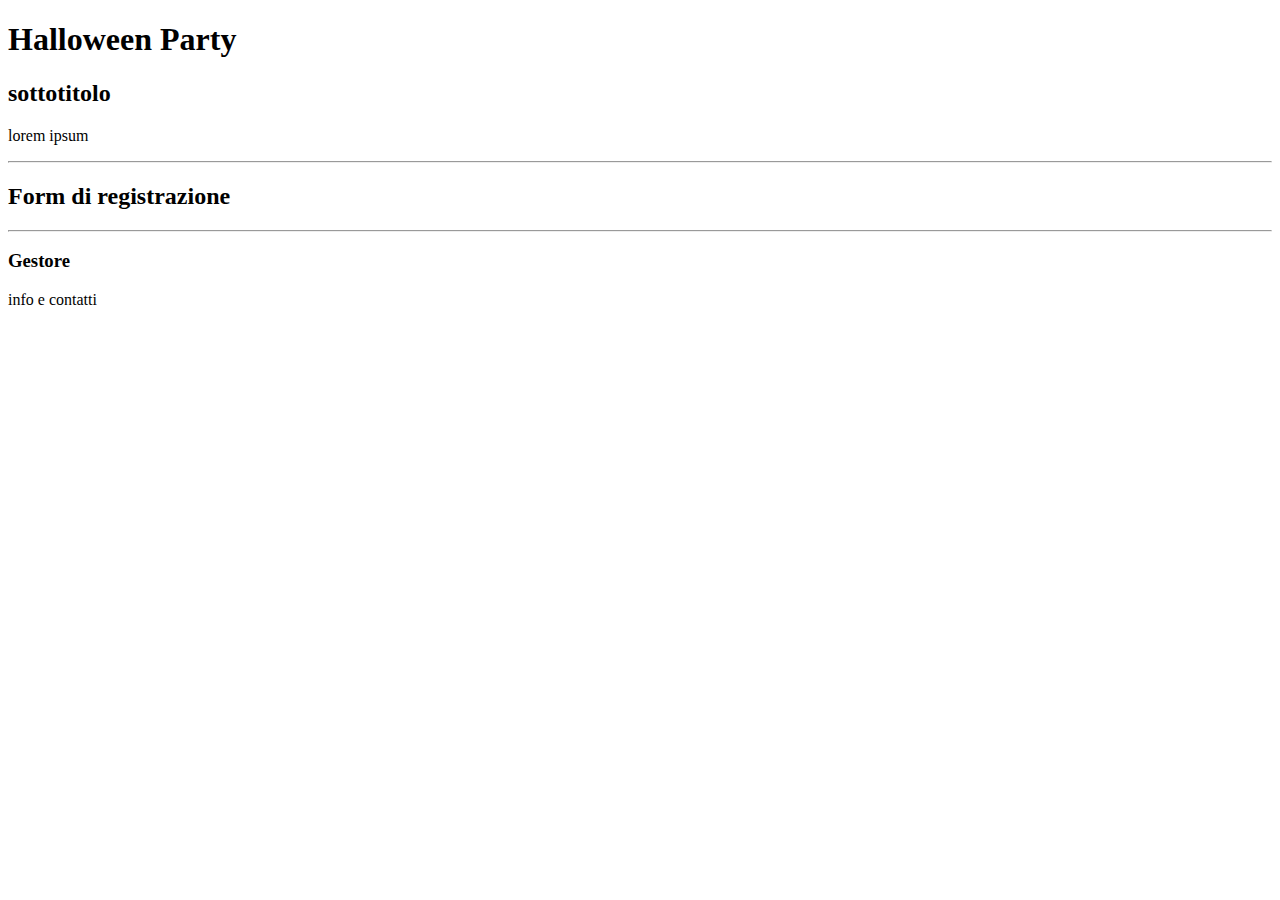
==== bonus/index.html @ 34bc2d5a "Halloween party form in bonus (struttura base)" ====
<!DOCTYPE html>
<html lang="en">
<head>
    <meta charset="UTF-8">
    <meta http-equiv="X-UA-Compatible" content="IE=edge">
    <meta name="viewport" content="width=device-width, initial-scale=1.0">
    <title>Halloween Party Form</title>
    <link rel="stylesheet" href="style.css">
</head>
<body>
    <!-- Titolo e introduzione -->
    <header>
        <h1>Halloween Party</h1>
        <h2>sottotitolo</h2>
        <p>lorem ipsum</p>
        <hr><!-- riga -->
    </header>

    <!-- Form di registrazione-->
    <main>
        <h2>Form di registrazione</h2>
        <!-- FORM -->
    </main>

    <!-- indirizzo e contatti -->
    <footer>
        <hr><!-- riga -->
        <h3>Gestore</h3>
        <p>info e contatti</p>
    </footer>
</body>
</html>
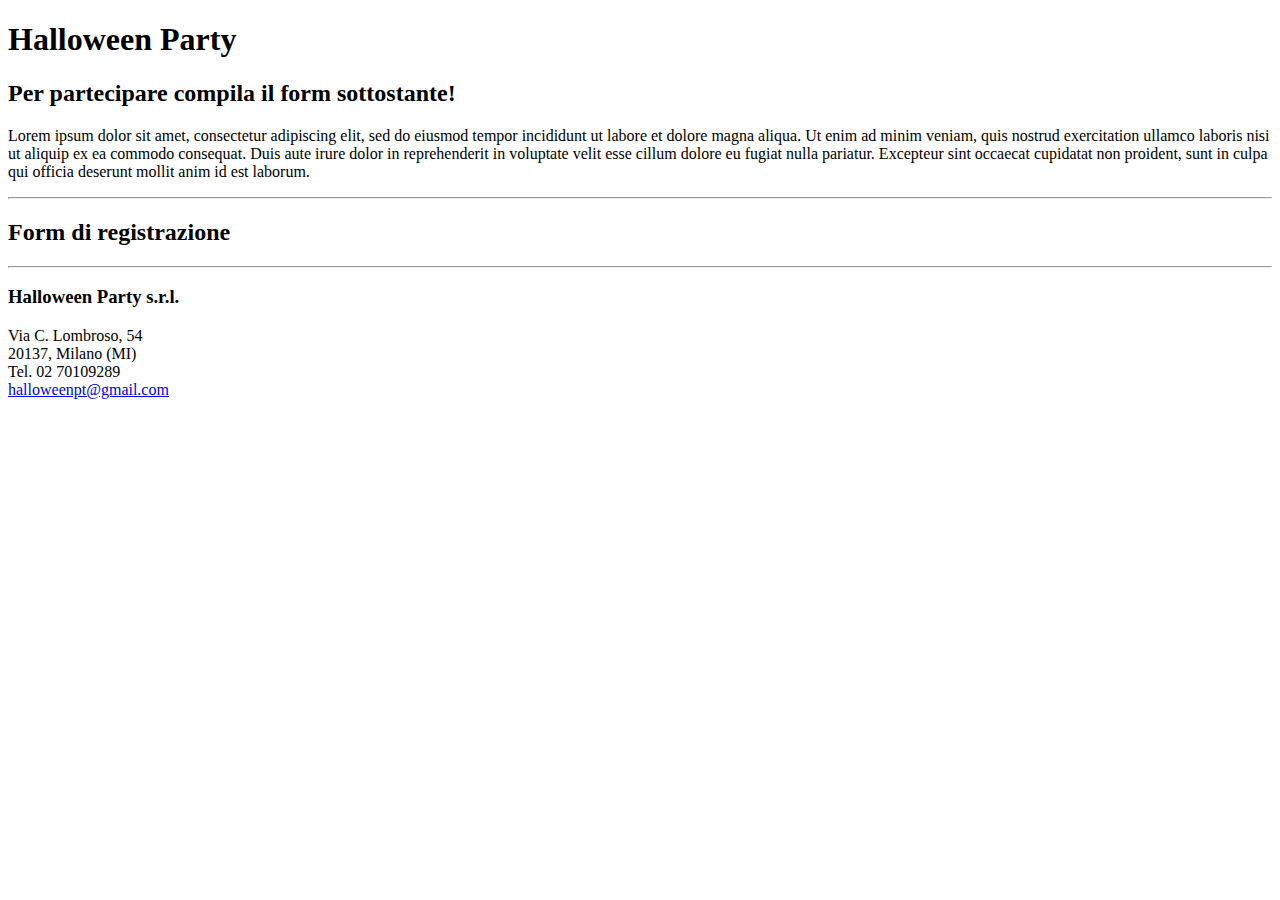
==== commit bc06a2d3: "Compilati header e footer" ====
--- a/bonus/index.html
+++ b/bonus/index.html
@@ -11,8 +11,8 @@
     <!-- Titolo e introduzione -->
     <header>
         <h1>Halloween Party</h1>
-        <h2>sottotitolo</h2>
-        <p>lorem ipsum</p>
+        <h2>Per partecipare compila il form sottostante!</h2>
+        <p>Lorem ipsum dolor sit amet, consectetur adipiscing elit, sed do eiusmod tempor incididunt ut labore et dolore magna aliqua. Ut enim ad minim veniam, quis nostrud exercitation ullamco laboris nisi ut aliquip ex ea commodo consequat. Duis aute irure dolor in reprehenderit in voluptate velit esse cillum dolore eu fugiat nulla pariatur. Excepteur sint occaecat cupidatat non proident, sunt in culpa qui officia deserunt mollit anim id est laborum.</p>
         <hr><!-- riga -->
     </header>
 
@@ -25,8 +25,13 @@
     <!-- indirizzo e contatti -->
     <footer>
         <hr><!-- riga -->
-        <h3>Gestore</h3>
-        <p>info e contatti</p>
+        <h3>Halloween Party s.r.l.</h3>
+        <p>
+            Via C. Lombroso, 54<br>
+            20137, Milano (MI)<br>
+            Tel. 02 70109289<br>
+            <a href="mailto:halloweenpt@gmail.com">halloweenpt@gmail.com</a>
+        </p>
     </footer>
 </body>
 </html>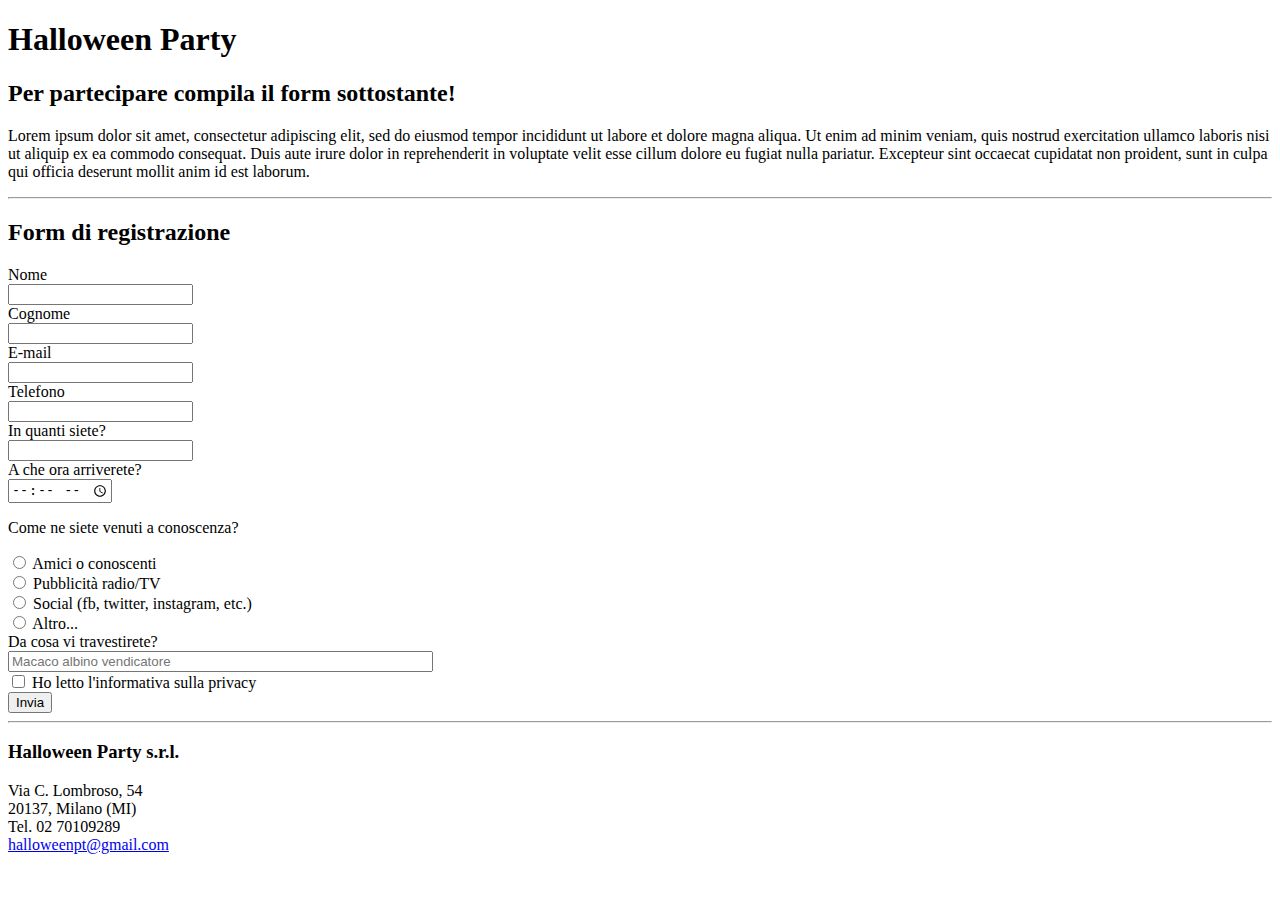
==== commit c1f41287: "Struttura form" ====
--- a/bonus/index.html
+++ b/bonus/index.html
@@ -19,7 +19,70 @@
     <!-- Form di registrazione-->
     <main>
         <h2>Form di registrazione</h2>
-        <!-- FORM -->
+        <form>
+            <!-- informazioni personali 1 -->
+            <div>
+                <label for="nome">Nome</label><br>
+                <input type="text" name="nome" id="nome" required>
+            </div>
+            <div>
+                <label for="cognome">Cognome</label><br>
+                <input type="text" name="cognome" id="cognome" required>
+            </div>
+
+            <!-- informazioni personali 2 -->
+            <div>
+                <label for="email">E-mail</label><br>
+                <input type="email" name="email" id="email" required>
+            </div>
+            <div>
+                <label for="telefono">Telefono</label><br>
+                <input type="tel" name="telefono" id="telefono" required>
+            </div>
+
+            <!-- dettagli -->
+            <div>
+                <label for="quanti">In quanti siete?</label><br>
+                <input type="number" name="quanti" id="quanti" required>
+            </div>
+            <div>
+                <label for="quando">A che ora arriverete?</label><br>
+                <input type="time" name="quando" id="quando" required>
+            </div>
+
+            <!-- opzionale 1 -->
+            <div>
+                <p>Come ne siete venuti a conoscenza?</p>
+                <input type="radio" name="come" id="come-1">
+                <label for="come-1">Amici o conoscenti</label>
+                <br>
+                <input type="radio" name="come" id="come-2">
+                <label for="come-2">Pubblicità radio/TV</label>
+                <br>
+                <input type="radio" name="come" id="come-3">
+                <label for="come-3">Social (fb, twitter, instagram, etc.)</label>
+                <br>
+                <input type="radio" name="come" id="come-4">
+                <label for="come-4">Altro...</label>
+            </div>
+
+            <!-- opzionale 2 -->
+            <div>
+                <label for="costume">Da cosa vi travestirete?</label><br>
+                <input type="text" name="costume" id="costume" size="50" placeholder="Macaco albino vendicatore">
+            </div>
+
+            <!-- informativa privacy -->
+            <div>
+                <input type="checkbox" name="privacy" id="privacy" required>
+                <label for="privacy">Ho letto l'informativa sulla privacy</label>
+            </div>
+
+            <!-- pulsante invio -->
+            <div>
+                <input type="submit" value="Invia">
+            </div>
+        </form>
     </main>
 
     <!-- indirizzo e contatti -->
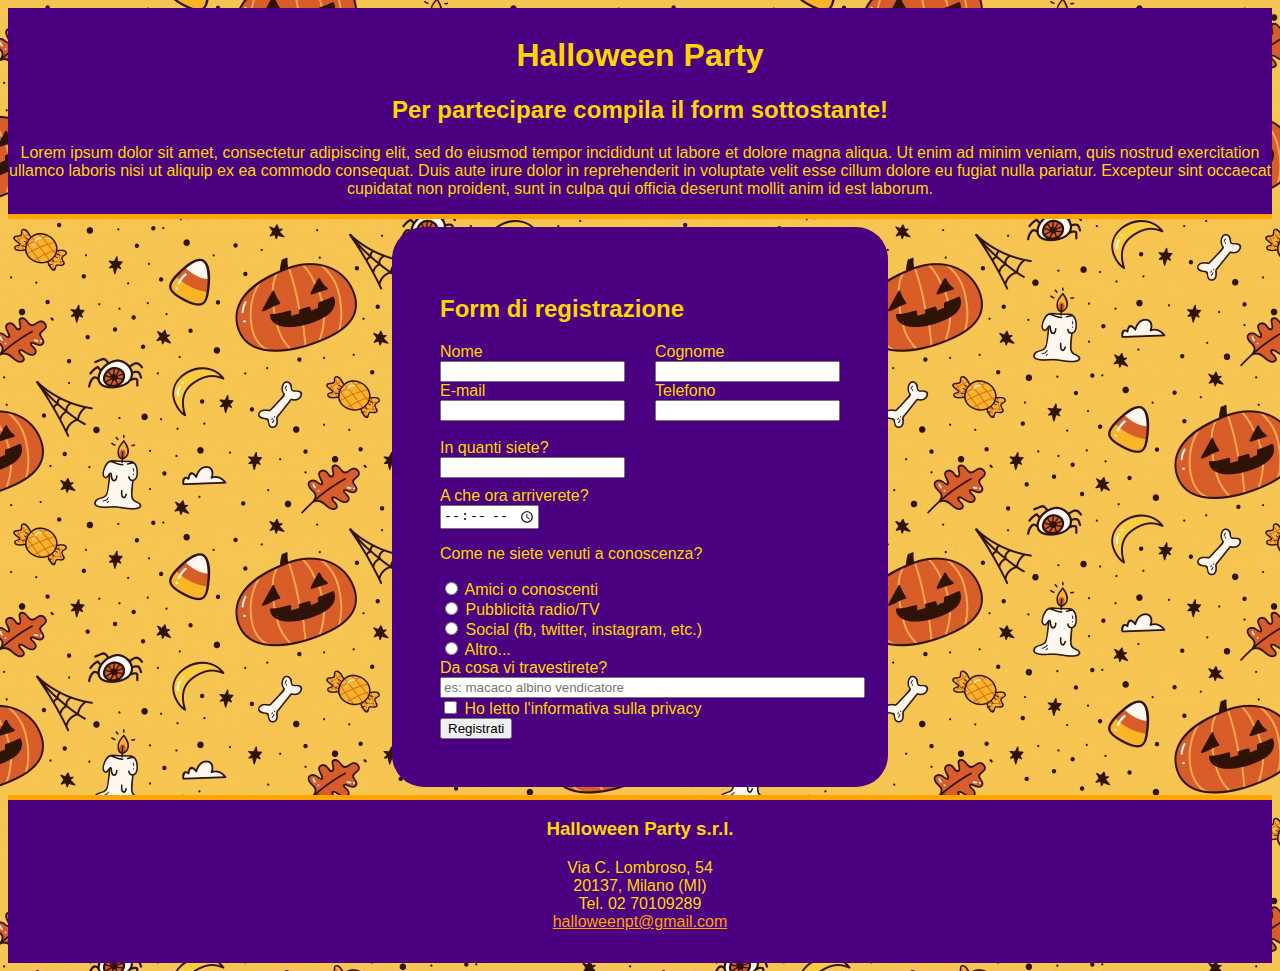
==== commit 2b035c2f: "Agg. sfondo e colori, centraggio + formattaz. form" ====
--- a/bonus/index.html
+++ b/bonus/index.html
@@ -18,33 +18,37 @@
 
     <!-- Form di registrazione-->
     <main>
-        <h2>Form di registrazione</h2>
         <form>
+            <h2>Form di registrazione</h2>
             <!-- informazioni personali 1 -->
-            <div>
+            <div class="sx">
                 <label for="nome">Nome</label><br>
                 <input type="text" name="nome" id="nome" required>
             </div>
-            <div>
+            <div class="dx">
                 <label for="cognome">Cognome</label><br>
                 <input type="text" name="cognome" id="cognome" required>
             </div>
 
             <!-- informazioni personali 2 -->
-            <div>
+            <div class="sx">
                 <label for="email">E-mail</label><br>
                 <input type="email" name="email" id="email" required>
             </div>
-            <div>
+            <div class="dx">
                 <label for="telefono">Telefono</label><br>
                 <input type="tel" name="telefono" id="telefono" required>
             </div>
-
-            <!-- dettagli -->
-            <div>
-                <label for="quanti">In quanti siete?</label><br>
+            
+            <!-- dettagli 1 -->
+            <div class="sx">
+                <label for="quanti"><br>In quanti siete?</label><br>
                 <input type="number" name="quanti" id="quanti" required>
             </div>
+
+            <br><br><br><br><br><br><br><br> <!-- necessari -->
+
+            <!-- dettagli 2 -->
             <div>
                 <label for="quando">A che ora arriverete?</label><br>
                 <input type="time" name="quando" id="quando" required>
@@ -69,7 +73,7 @@
             <!-- opzionale 2 -->
             <div>
                 <label for="costume">Da cosa vi travestirete?</label><br>
-                <input type="text" name="costume" id="costume" size="50" placeholder="Macaco albino vendicatore">
+                <input type="text" name="costume" id="costume" size="50" placeholder="es: macaco albino vendicatore">
             </div>
 
             <!-- informativa privacy -->
@@ -80,7 +84,7 @@
 
             <!-- pulsante invio -->
             <div>
-                <input type="submit" value="Invia">
+                <button type="submit">Registrati</button>
             </div>
         </form>
     </main>
--- a/bonus/style.css
+++ b/bonus/style.css
@@ -0,0 +1,41 @@
+/*struttura base*/
+body {
+    font-family:'Franklin Gothic Medium', 'Arial Narrow', Arial, sans-serif;
+    color: gold;
+    background-image: url(img/cute-halloween-seamless-background_6997-2266.jpg);
+}
+header {
+    background-color: indigo;
+    text-align: center;
+    padding-top: 0.5em;
+}
+form {
+    background-color: indigo;
+    display: block;
+    margin-left: auto;
+    margin-right: auto;
+    width: 25em;
+    border-radius: 2em;
+    padding: 3em;
+}
+footer {
+    background-color: indigo;
+    text-align: center;
+    padding-bottom: 1em;
+}
+
+/*extra*/
+hr {
+    height: 5px;
+    background-color: orange;
+    border: none;
+}
+.sx {
+    float: left;
+}
+.dx {
+    float: right;
+}
+a {
+    color: orange;
+}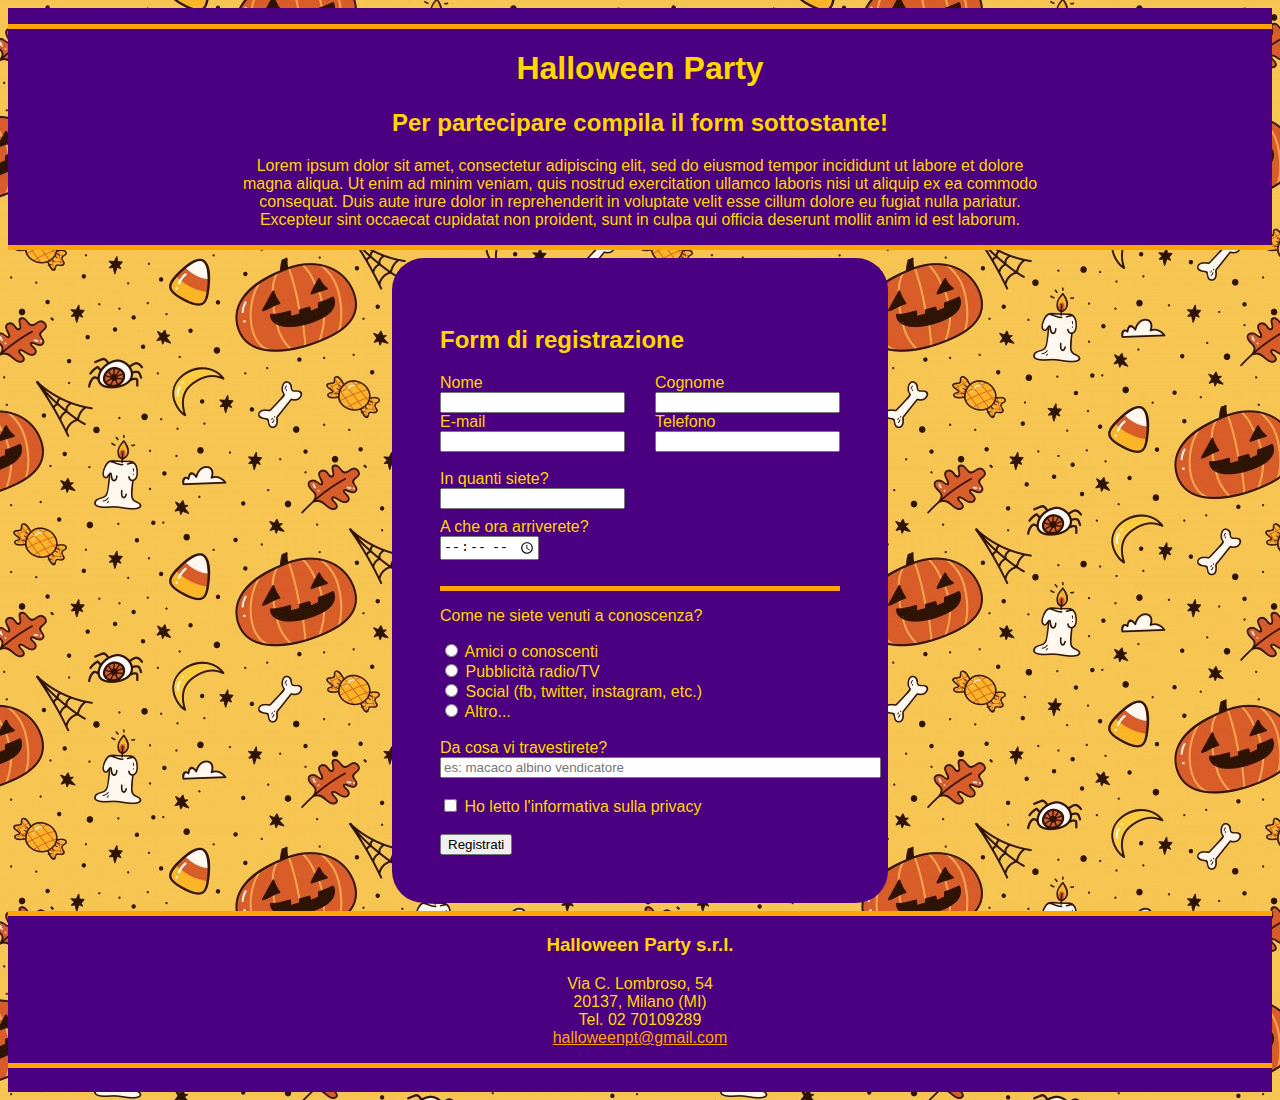
==== commit bd0fa869: "Aggiunti altri hr e migliorata la formattazione" ====
--- a/bonus/index.html
+++ b/bonus/index.html
@@ -10,9 +10,10 @@
 <body>
     <!-- Titolo e introduzione -->
     <header>
+        <hr><!-- riga -->
         <h1>Halloween Party</h1>
         <h2>Per partecipare compila il form sottostante!</h2>
-        <p>Lorem ipsum dolor sit amet, consectetur adipiscing elit, sed do eiusmod tempor incididunt ut labore et dolore magna aliqua. Ut enim ad minim veniam, quis nostrud exercitation ullamco laboris nisi ut aliquip ex ea commodo consequat. Duis aute irure dolor in reprehenderit in voluptate velit esse cillum dolore eu fugiat nulla pariatur. Excepteur sint occaecat cupidatat non proident, sunt in culpa qui officia deserunt mollit anim id est laborum.</p>
+        <p>Lorem ipsum dolor sit amet, consectetur adipiscing elit, sed do eiusmod tempor incididunt ut labore et dolore<br> magna aliqua. Ut enim ad minim veniam, quis nostrud exercitation ullamco laboris nisi ut aliquip ex ea commodo<br> consequat. Duis aute irure dolor in reprehenderit in voluptate velit esse cillum dolore eu fugiat nulla pariatur.<br> Excepteur sint occaecat cupidatat non proident, sunt in culpa qui officia deserunt mollit anim id est laborum.</p>
         <hr><!-- riga -->
     </header>
 
@@ -41,8 +42,8 @@
             </div>
             
             <!-- dettagli 1 -->
-            <div class="sx">
-                <label for="quanti"><br>In quanti siete?</label><br>
+            <div class="sx"><br><!-- break -->
+                <label for="quanti">In quanti siete?</label><br>
                 <input type="number" name="quanti" id="quanti" required>
             </div>
 
@@ -54,9 +55,11 @@
                 <input type="time" name="quando" id="quando" required>
             </div>
 
+            <br><hr><!-- riga -->
+
             <!-- opzionale 1 -->
             <div>
-                <p>Come ne siete venuti a conoscenza?</p>
+                <p id="no-padding">Come ne siete venuti a conoscenza?</p>
                 <input type="radio" name="come" id="come-1">
                 <label for="come-1">Amici o conoscenti</label>
                 <br>
@@ -71,19 +74,19 @@
             </div>
 
             <!-- opzionale 2 -->
-            <div>
+            <div><br><!-- break -->
                 <label for="costume">Da cosa vi travestirete?</label><br>
-                <input type="text" name="costume" id="costume" size="50" placeholder="es: macaco albino vendicatore">
+                <input type="text" name="costume" id="costume" size="52" placeholder="es: macaco albino vendicatore">
             </div>
 
             <!-- informativa privacy -->
-            <div>
+            <div><br><!-- break -->
                 <input type="checkbox" name="privacy" id="privacy" required>
                 <label for="privacy">Ho letto l'informativa sulla privacy</label>
             </div>
 
             <!-- pulsante invio -->
-            <div>
+            <div><br><!-- break -->
                 <button type="submit">Registrati</button>
             </div>
         </form>
@@ -99,6 +102,7 @@
             Tel. 02 70109289<br>
             <a href="mailto:halloweenpt@gmail.com">halloweenpt@gmail.com</a>
         </p>
+        <hr><!-- riga -->
     </footer>
 </body>
 </html>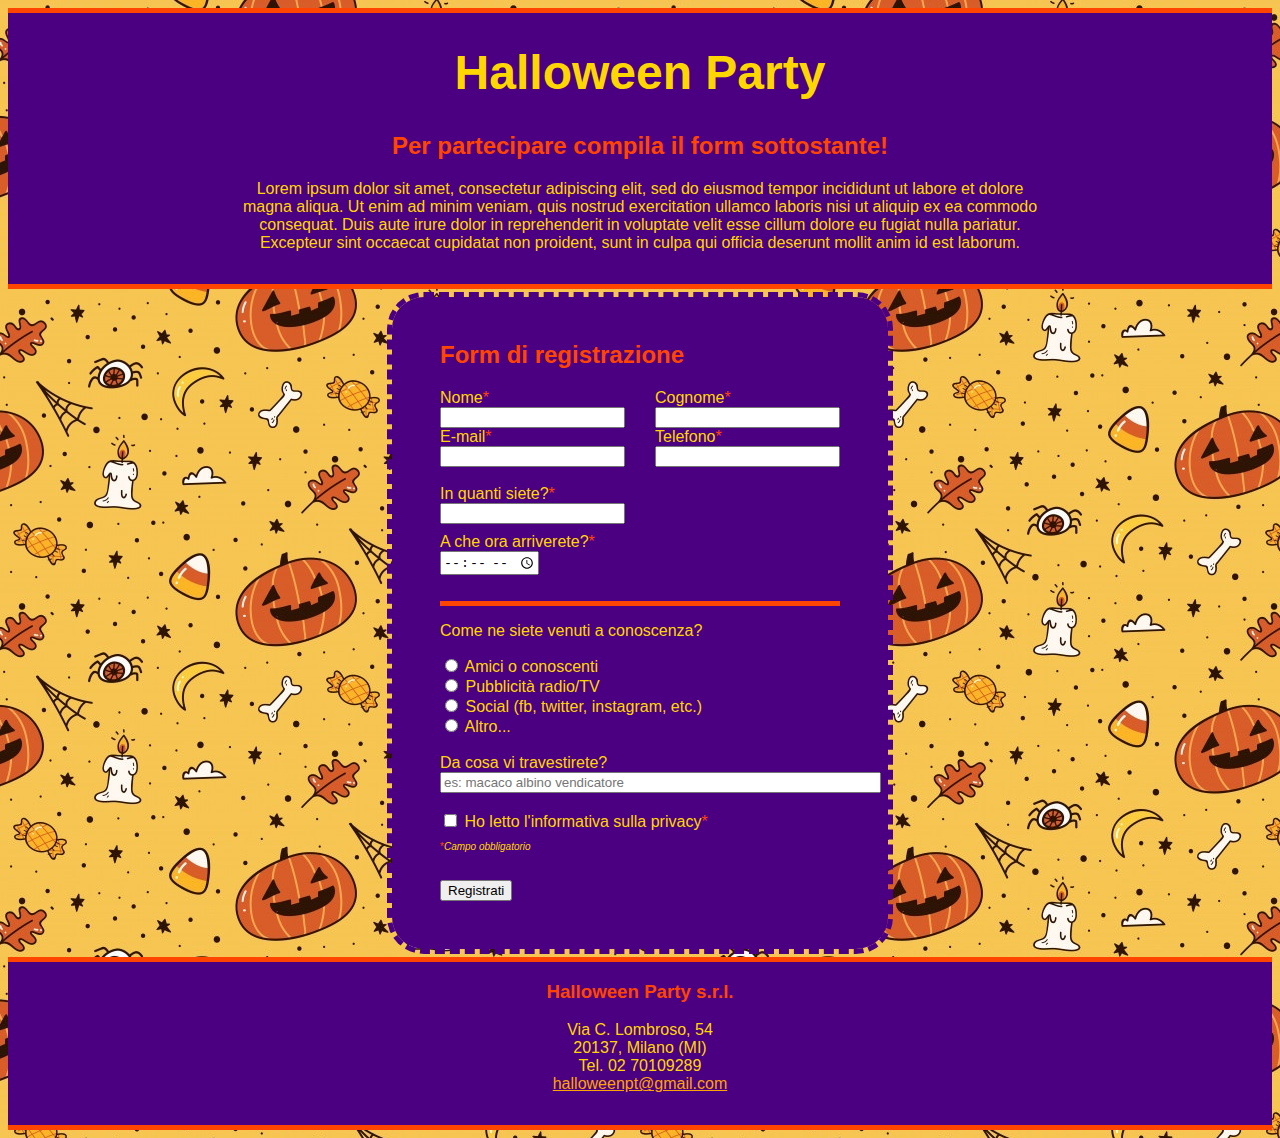
==== commit 7cabe237: "Campo obblig., outline form, miglioram. classi/id" ====
--- a/bonus/index.html
+++ b/bonus/index.html
@@ -13,7 +13,7 @@
         <hr><!-- riga -->
         <h1>Halloween Party</h1>
         <h2>Per partecipare compila il form sottostante!</h2>
-        <p>Lorem ipsum dolor sit amet, consectetur adipiscing elit, sed do eiusmod tempor incididunt ut labore et dolore<br> magna aliqua. Ut enim ad minim veniam, quis nostrud exercitation ullamco laboris nisi ut aliquip ex ea commodo<br> consequat. Duis aute irure dolor in reprehenderit in voluptate velit esse cillum dolore eu fugiat nulla pariatur.<br> Excepteur sint occaecat cupidatat non proident, sunt in culpa qui officia deserunt mollit anim id est laborum.</p>
+        <p class="bottom-padding">Lorem ipsum dolor sit amet, consectetur adipiscing elit, sed do eiusmod tempor incididunt ut labore et dolore<br> magna aliqua. Ut enim ad minim veniam, quis nostrud exercitation ullamco laboris nisi ut aliquip ex ea commodo<br> consequat. Duis aute irure dolor in reprehenderit in voluptate velit esse cillum dolore eu fugiat nulla pariatur.<br> Excepteur sint occaecat cupidatat non proident, sunt in culpa qui officia deserunt mollit anim id est laborum.</p>
         <hr><!-- riga -->
     </header>
 
@@ -23,27 +23,27 @@
             <h2>Form di registrazione</h2>
             <!-- informazioni personali 1 -->
             <div class="sx">
-                <label for="nome">Nome</label><br>
+                <label for="nome">Nome<span>*</span></label><br>
                 <input type="text" name="nome" id="nome" required>
             </div>
             <div class="dx">
-                <label for="cognome">Cognome</label><br>
+                <label for="cognome">Cognome<span>*</span></label><br>
                 <input type="text" name="cognome" id="cognome" required>
             </div>
 
             <!-- informazioni personali 2 -->
             <div class="sx">
-                <label for="email">E-mail</label><br>
+                <label for="email">E-mail<span>*</span></label><br>
                 <input type="email" name="email" id="email" required>
             </div>
             <div class="dx">
-                <label for="telefono">Telefono</label><br>
+                <label for="telefono">Telefono<span>*</span></label><br>
                 <input type="tel" name="telefono" id="telefono" required>
             </div>
             
             <!-- dettagli 1 -->
             <div class="sx"><br><!-- break -->
-                <label for="quanti">In quanti siete?</label><br>
+                <label for="quanti">In quanti siete?<span>*</span></label><br>
                 <input type="number" name="quanti" id="quanti" required>
             </div>
 
@@ -51,7 +51,7 @@
 
             <!-- dettagli 2 -->
             <div>
-                <label for="quando">A che ora arriverete?</label><br>
+                <label for="quando">A che ora arriverete?<span>*</span></label><br>
                 <input type="time" name="quando" id="quando" required>
             </div>
 
@@ -59,7 +59,7 @@
 
             <!-- opzionale 1 -->
             <div>
-                <p id="no-padding">Come ne siete venuti a conoscenza?</p>
+                <p class="no-padding">Come ne siete venuti a conoscenza?</p>
                 <input type="radio" name="come" id="come-1">
                 <label for="come-1">Amici o conoscenti</label>
                 <br>
@@ -82,8 +82,11 @@
             <!-- informativa privacy -->
             <div><br><!-- break -->
                 <input type="checkbox" name="privacy" id="privacy" required>
-                <label for="privacy">Ho letto l'informativa sulla privacy</label>
+                <label for="privacy">Ho letto l'informativa sulla privacy<span>*</span></label>
             </div>
+
+            <!-- campo obbligatorio -->
+            <p id="mandatory"><span>*</span><em>Campo obbligatorio</em></p>
 
             <!-- pulsante invio -->
             <div><br><!-- break -->
@@ -96,7 +99,7 @@
     <footer>
         <hr><!-- riga -->
         <h3>Halloween Party s.r.l.</h3>
-        <p>
+        <p class="bottom-padding">
             Via C. Lombroso, 54<br>
             20137, Milano (MI)<br>
             Tel. 02 70109289<br>
--- a/bonus/style.css
+++ b/bonus/style.css
@@ -7,7 +7,6 @@
 header {
     background-color: indigo;
     text-align: center;
-    padding-top: 0.5em;
 }
 form {
     background-color: indigo;
@@ -16,18 +15,41 @@
     margin-right: auto;
     width: 25em;
     border-radius: 2em;
-    padding: 3em;
+    padding: 1.5em 3em 3em 3em;
+    outline: 5px dashed indigo;
 }
 footer {
     background-color: indigo;
     text-align: center;
+}
+
+/*testo*/
+h1{
+    font-size: 3em;
+}
+h2, h3 {
+    color: orangered;
+}
+a {
+    color: orange;
+}
+.bottom-padding {
     padding-bottom: 1em;
+}
+.no-padding {
+    padding: 0em;
+}
+span {
+    color: orangered;
+}
+#mandatory {
+    font-size: x-small;
 }
 
 /*extra*/
 hr {
     height: 5px;
-    background-color: orange;
+    background-color: orangered;
     border: none;
 }
 .sx {
@@ -36,6 +58,3 @@
 .dx {
     float: right;
 }
-a {
-    color: orange;
-}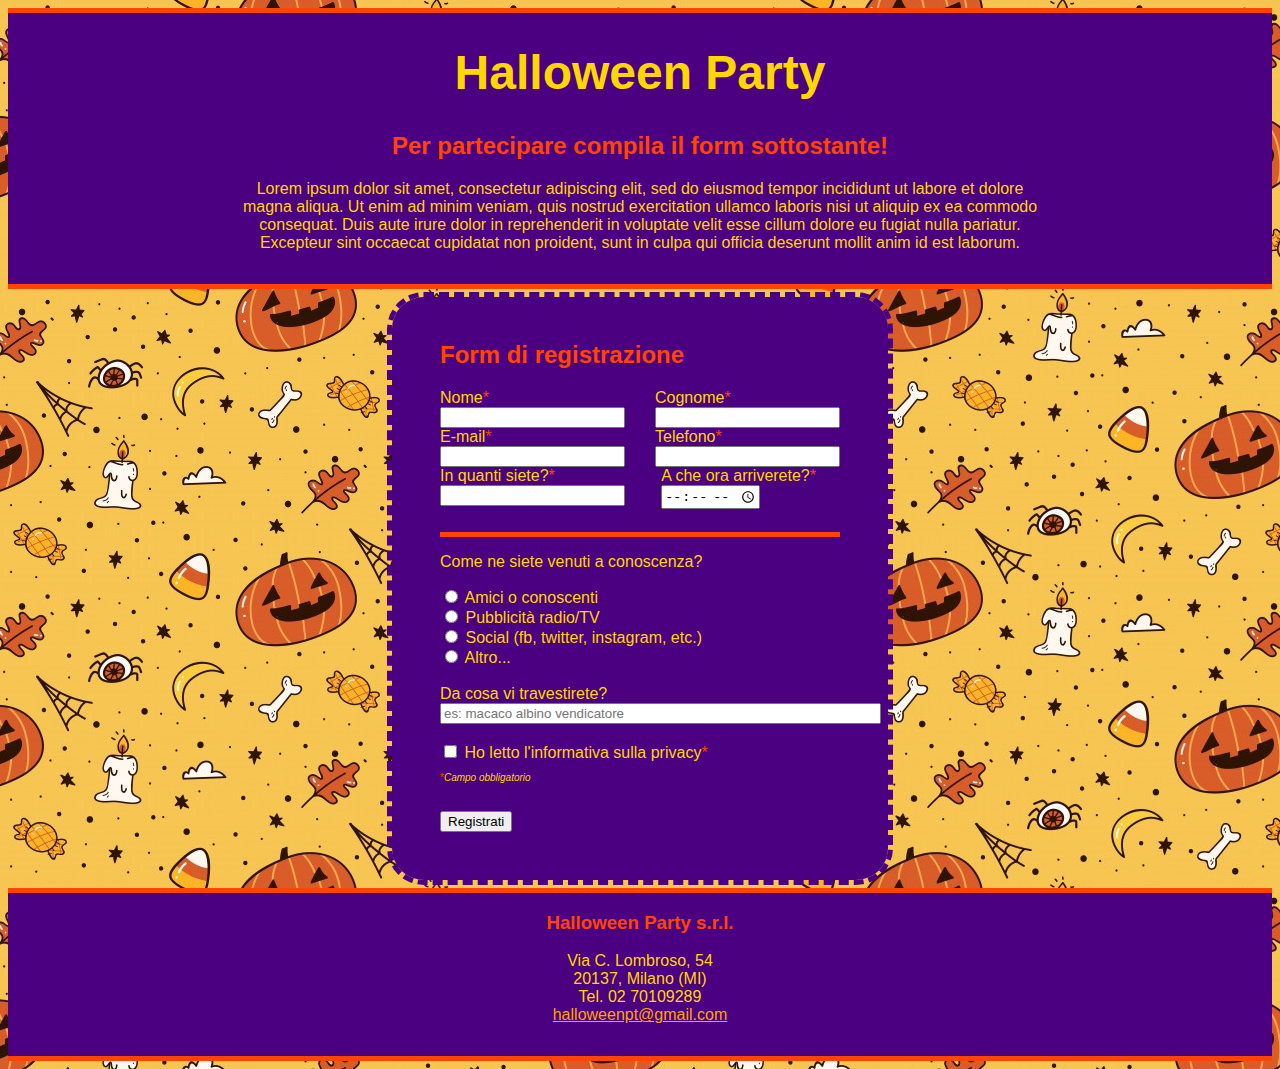
==== commit 85ea0939: "Revisione struttura (position al posto di float)" ====
--- a/bonus/index.html
+++ b/bonus/index.html
@@ -21,38 +21,42 @@
     <main>
         <form>
             <h2>Form di registrazione</h2>
-            <!-- informazioni personali 1 -->
-            <div class="sx">
-                <label for="nome">Nome<span>*</span></label><br>
-                <input type="text" name="nome" id="nome" required>
-            </div>
-            <div class="dx">
-                <label for="cognome">Cognome<span>*</span></label><br>
-                <input type="text" name="cognome" id="cognome" required>
-            </div>
+            <div id="blocco-1">
+                <!-- riga 1 -->
+                <div class="row">
+                    <div>
+                        <label for="nome">Nome<span>*</span></label><br>
+                        <input type="text" name="nome" id="nome" required>
+                    </div>
+                    <div class="dx">
+                        <label for="cognome">Cognome<span>*</span></label><br>
+                        <input type="text" name="cognome" id="cognome" required>
+                    </div>
+                </div>
 
-            <!-- informazioni personali 2 -->
-            <div class="sx">
-                <label for="email">E-mail<span>*</span></label><br>
-                <input type="email" name="email" id="email" required>
-            </div>
-            <div class="dx">
-                <label for="telefono">Telefono<span>*</span></label><br>
-                <input type="tel" name="telefono" id="telefono" required>
-            </div>
-            
-            <!-- dettagli 1 -->
-            <div class="sx"><br><!-- break -->
-                <label for="quanti">In quanti siete?<span>*</span></label><br>
-                <input type="number" name="quanti" id="quanti" required>
-            </div>
-
-            <br><br><br><br><br><br><br><br> <!-- necessari -->
-
-            <!-- dettagli 2 -->
-            <div>
-                <label for="quando">A che ora arriverete?<span>*</span></label><br>
-                <input type="time" name="quando" id="quando" required>
+                <!-- riga 2 -->
+                <div class="row">
+                    <div>
+                        <label for="email">E-mail<span>*</span></label><br>
+                        <input type="email" name="email" id="email" required>
+                    </div>
+                    <div class="dx">
+                        <label for="telefono">Telefono<span>*</span></label><br>
+                        <input type="tel" name="telefono" id="telefono" required>
+                    </div>
+                </div>
+                
+                <!-- riga 3 -->
+                <div class="row">
+                    <div>
+                        <label for="quanti">In quanti siete?<span>*</span></label><br>
+                        <input type="number" name="quanti" id="quanti" required>
+                    </div>
+                    <div class="dx special">
+                        <label for="quando">A che ora arriverete?<span>*</span></label><br>
+                        <input type="time" name="quando" id="quando" required>
+                    </div>
+                </div>
             </div>
 
             <br><hr><!-- riga -->
--- a/bonus/style.css
+++ b/bonus/style.css
@@ -52,9 +52,14 @@
     background-color: orangered;
     border: none;
 }
-.sx {
-    float: left;
+.row {
+    position: relative;
 }
 .dx {
-    float: right;
+    position: absolute;
+    right: 0;
+    top: 0;
 }
+.special {
+    right: 1.5em;
+}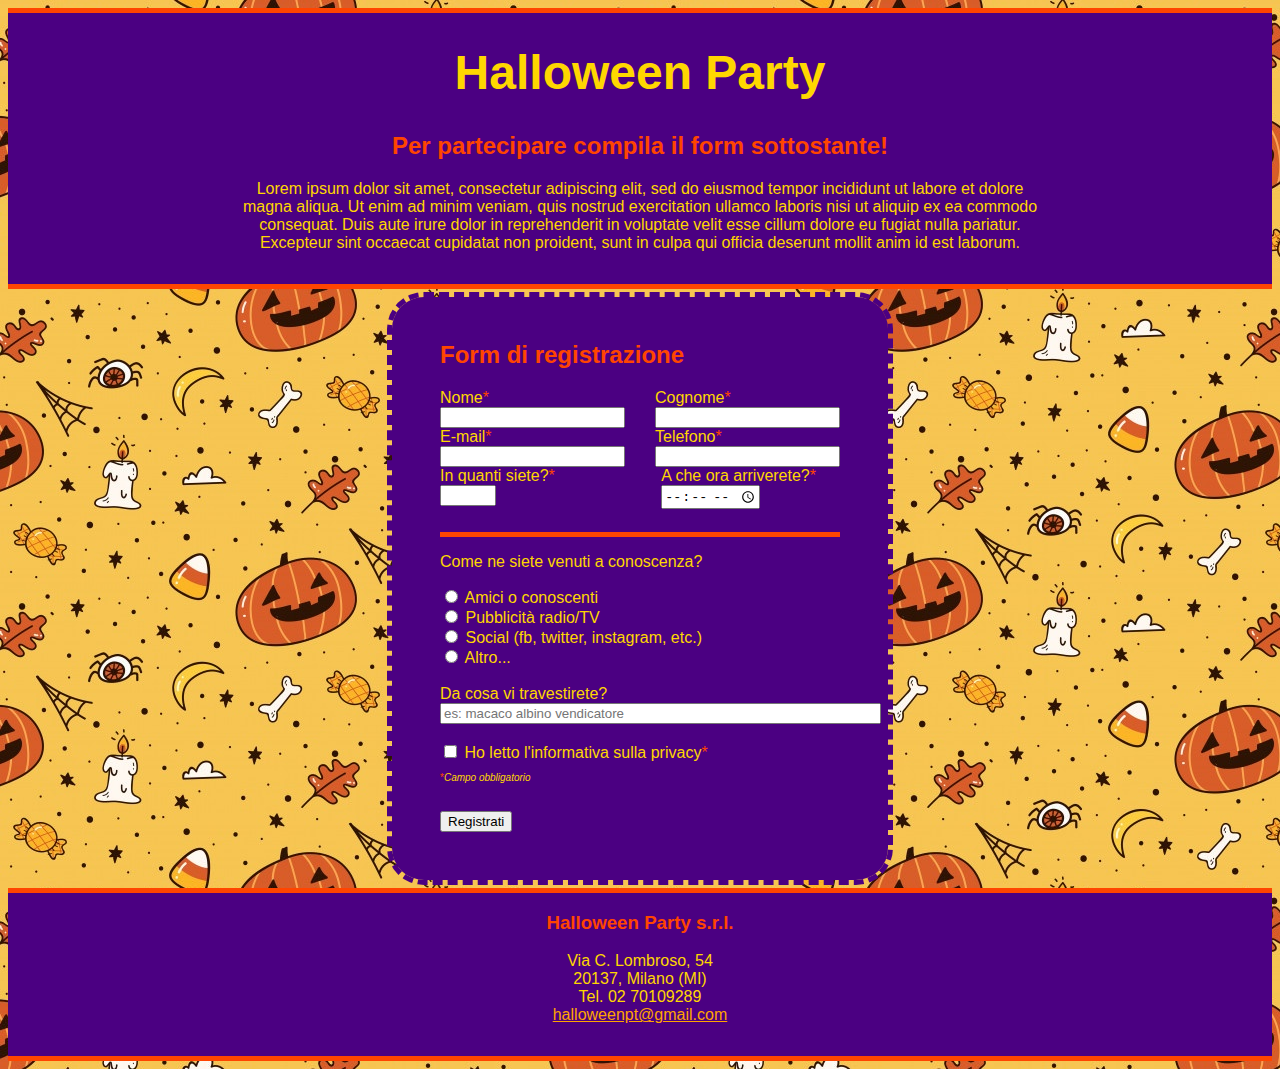
==== commit 77f5f1e9: "Lang=it, min-max 1-10 persone" ====
--- a/bonus/index.html
+++ b/bonus/index.html
@@ -1,5 +1,5 @@
 <!DOCTYPE html>
-<html lang="en">
+<html lang="it">
 <head>
     <meta charset="UTF-8">
     <meta http-equiv="X-UA-Compatible" content="IE=edge">
@@ -50,7 +50,7 @@
                 <div class="row">
                     <div>
                         <label for="quanti">In quanti siete?<span>*</span></label><br>
-                        <input type="number" name="quanti" id="quanti" required>
+                        <input type="number" name="quanti" id="quanti" min="1" max="10" required>
                     </div>
                     <div class="dx special">
                         <label for="quando">A che ora arriverete?<span>*</span></label><br>
